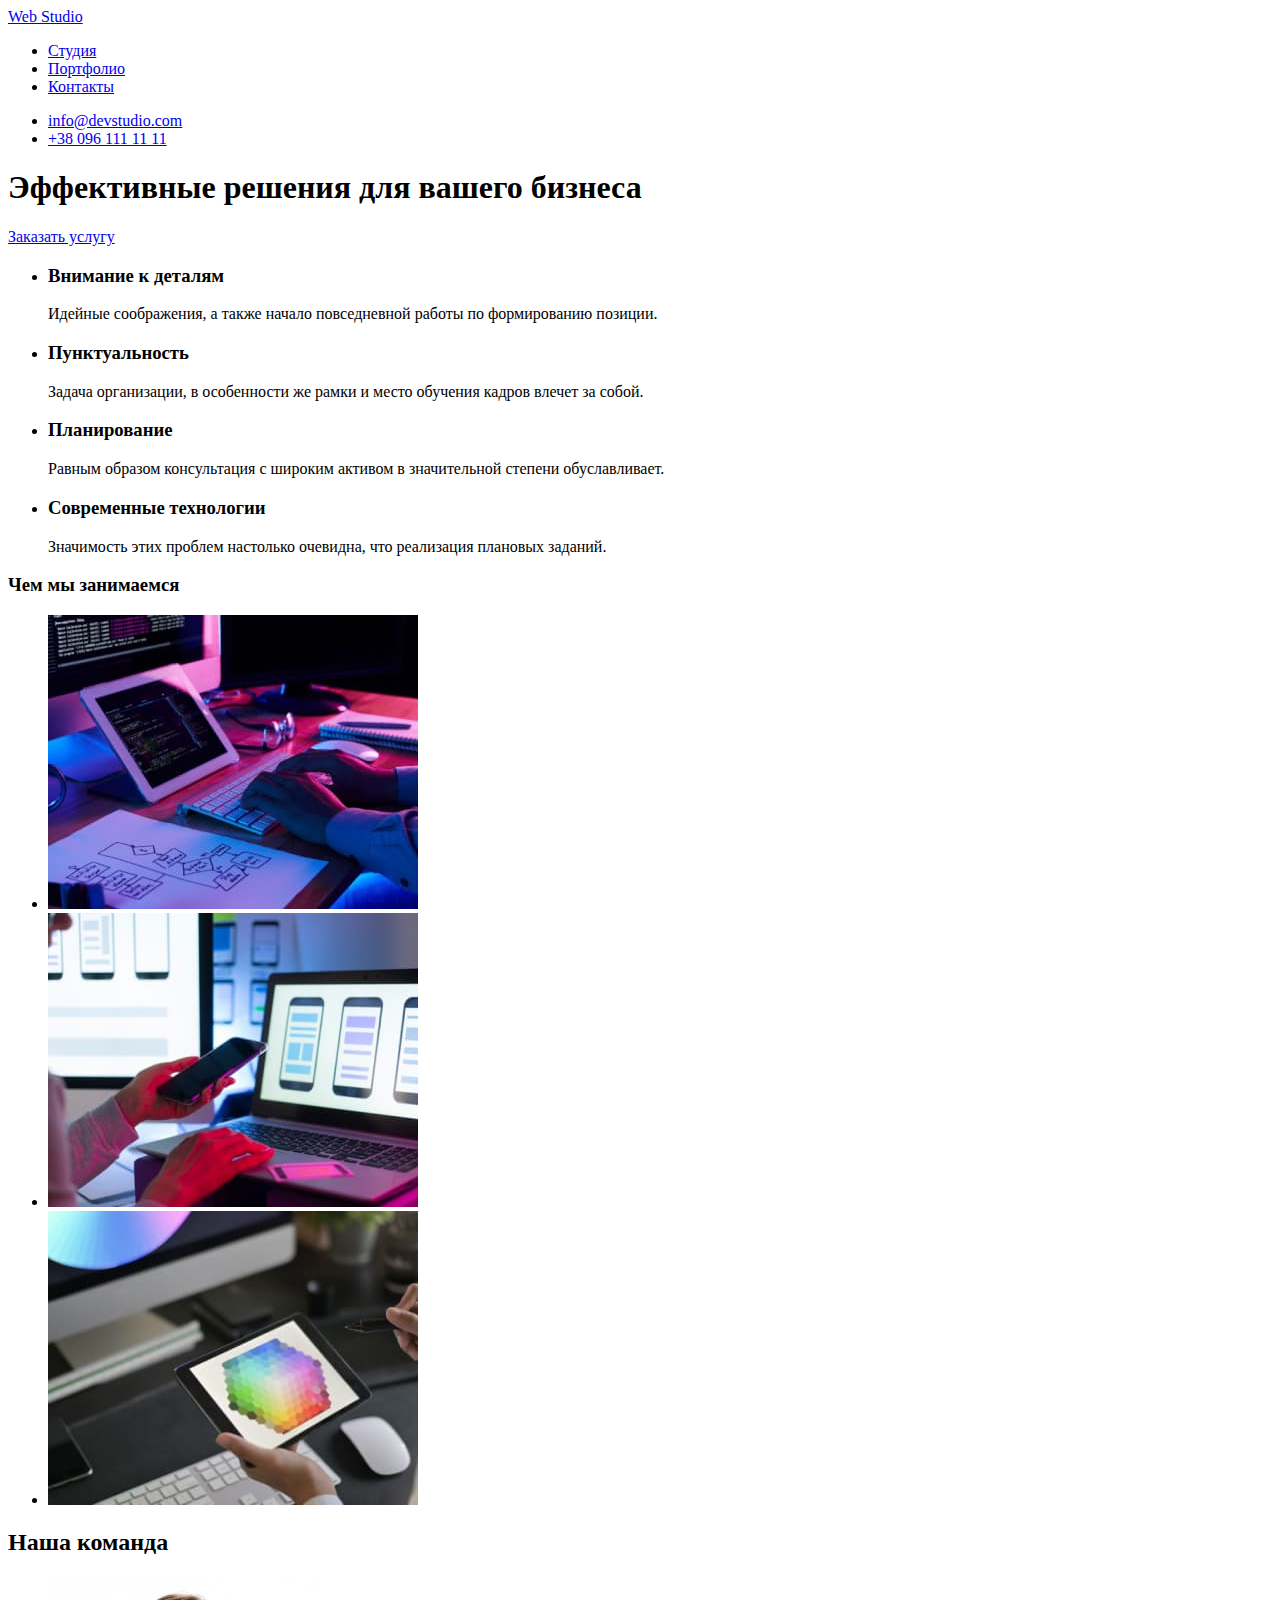
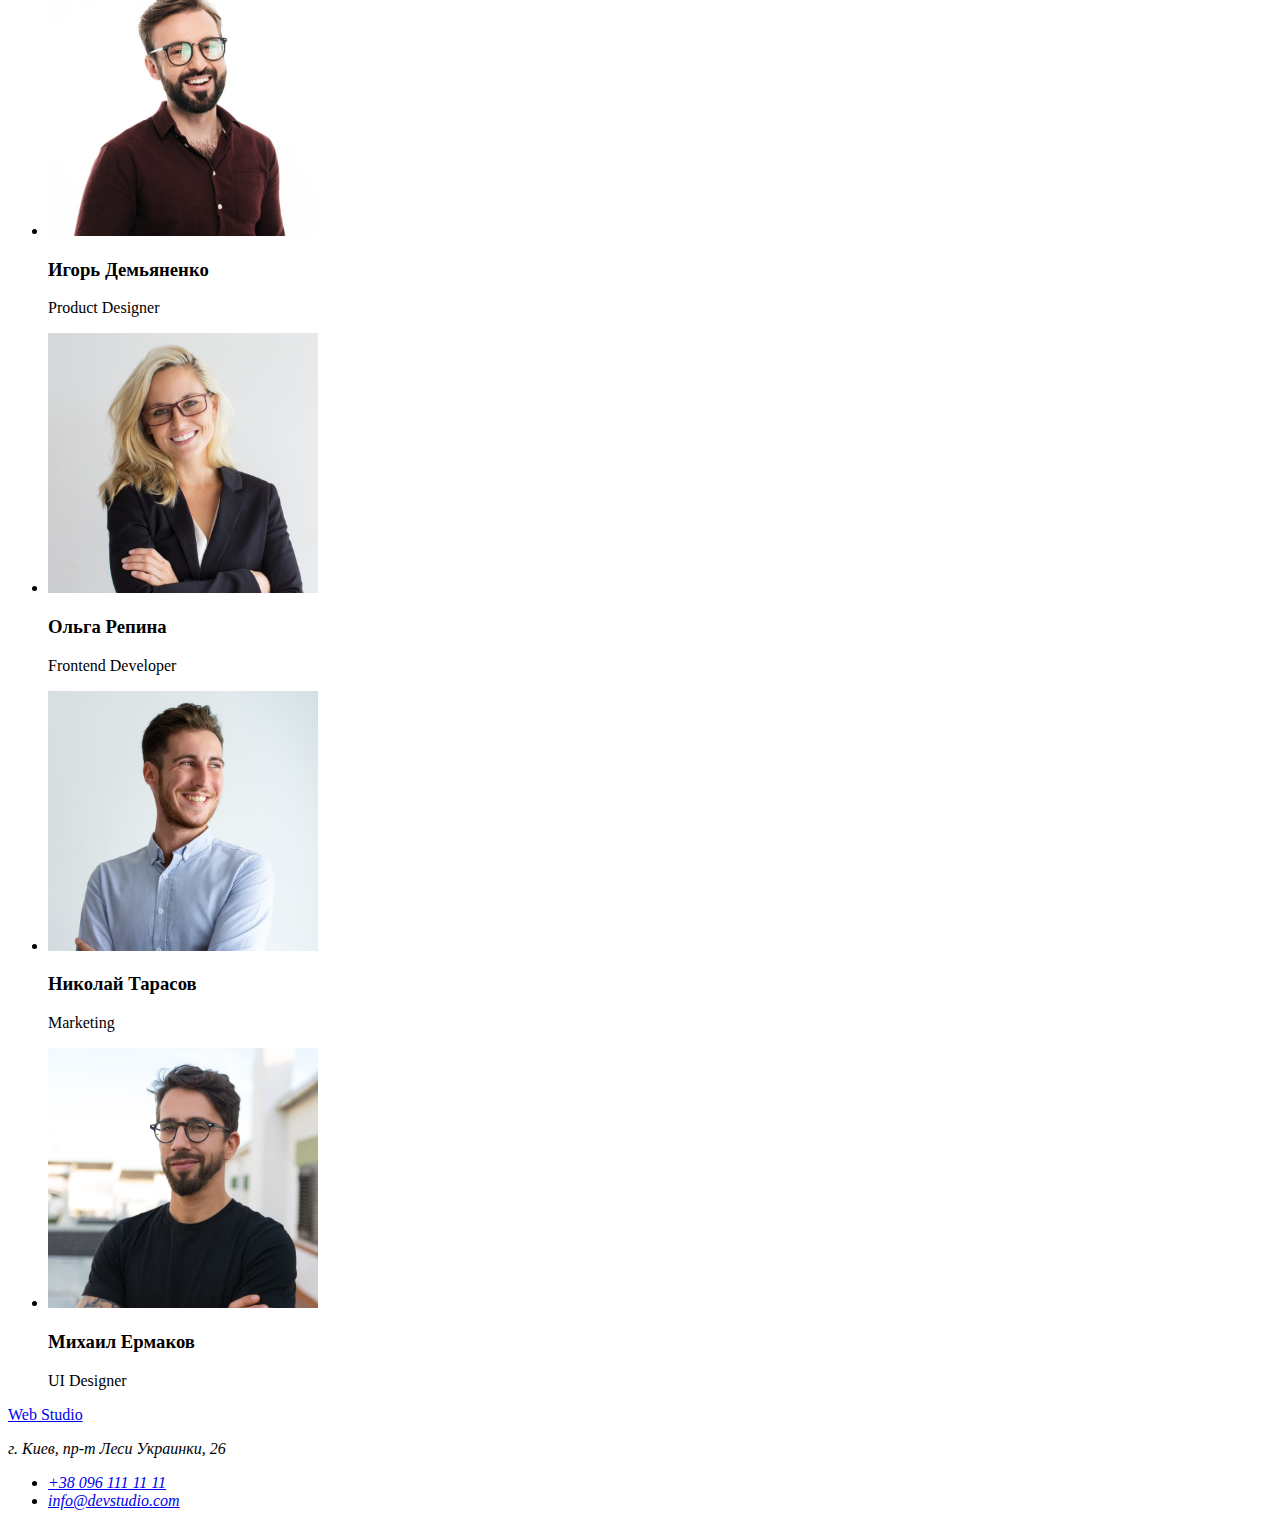
==== index.html @ dbb07e1e "first commit" ====
<!DOCTYPE html>
<html lang="ru">
<head>
    <meta charset="UTF-8">
    <meta name="viewport" content="width=device-width, initial-scale=1.0">
    <title>Студия</title>
</head>
<body>
    <header>
        <nav>
          <a href="index.html">Web Studio</a>
          <ul>
              <li><a href="./index.html">Студия</a></li> 
              <li><a href="./portfolio.html">Портфолио</a></li>
              <li><a href="#">Контакты</a></li>               
          </ul>
        </nav>
        <ul>
            <li><a href="mailto:info@devstudio.com">info@devstudio.com</a></li>
            <li><a href="tel:+380961111111">+38 096 111 11 11</a></li>
        </ul>
    </header>
    <main>
        <div>
            <section>
                <h1>Эффективные решения для вашего бизнеса</h1>
                <a href="#">Заказать услугу</a>
            </section>
        </div>
        <section>
                <ul>
                <li>
                    <h3>Внимание к деталям</h3>
                    <p>Идейные соображения, а также начало повседневной работы по формированию позиции.</p>
                </li>
                <li>
                    <h3>Пунктуальность</h3>
                    <p>Задача организации, в особенности же рамки и место обучения кадров влечет за собой.</p>
                </li>
                <li>
                    <h3>Планирование</h3>
                    <p>Равным образом консультация с широким активом в значительной степени обуславливает.</p>
                </li>
                <li>
                    <h3>Современные технологии</h3>
                    <p>Значимость этих проблем настолько очевидна, что реализация плановых заданий.</p>
                </li>
            </ul>
            <h3>Чем мы занимаемся</h3>
            <ul>
                <li><img src="./images/computer.jpg" alt="компютер" width="370" height="294"></li>
                <li><img src="./images/telephone.jpg" alt="телефон" width="370" height="294"></li>
                <li><img src="./images/tablet.jpg" alt="планшет" width="370" height="294"></li>
            </ul>
        </section>
        <section>
            <h2>Наша команда</h2>
            <ul>
                <li>
                    <img src="./images/ihor.jpg" alt="Игорь Демьяненко" width="270" height="260"/>
                    <h3>Игорь Демьяненко</h3>
                    <p>Product Designer</p>
                </li>
                <li>
                    <img src="./images/olia.jpg" alt="Ольга Репина" width="270" height="260" />
                <h3>Ольга Репина</h3>
                <p>Frontend Developer</p></li>
                <li>
                    <img src="./images/kolia.jpg" alt="Николай Тарасов" width="270" height="260" />
                    <h3>Николай Тарасов</h3>
                    <p>Marketing</p>
                </li>
                <li>
                    <img src="./images/misha.jpg" alt="Михаил Ермаков" width="270" height="260" />
                    <h3>Михаил Ермаков</h3>
                    <p>UI Designer</p>
                </li>
            </ul>
        </section>
    </main>
<footer>
    <a href="index.html">Web Studio</a>
    <address>
       <p> г. Киев, пр-т Леси Украинки, 26 </p>
        <ul>
            <li><a href="tel:+380961111111">+38 096 111 11 11</a></li>
            <li><a href="mailto:info@devstudio.com">info@devstudio.com</a></li>
        </ul>
    </address>
    </footer>    
</body>
</html>
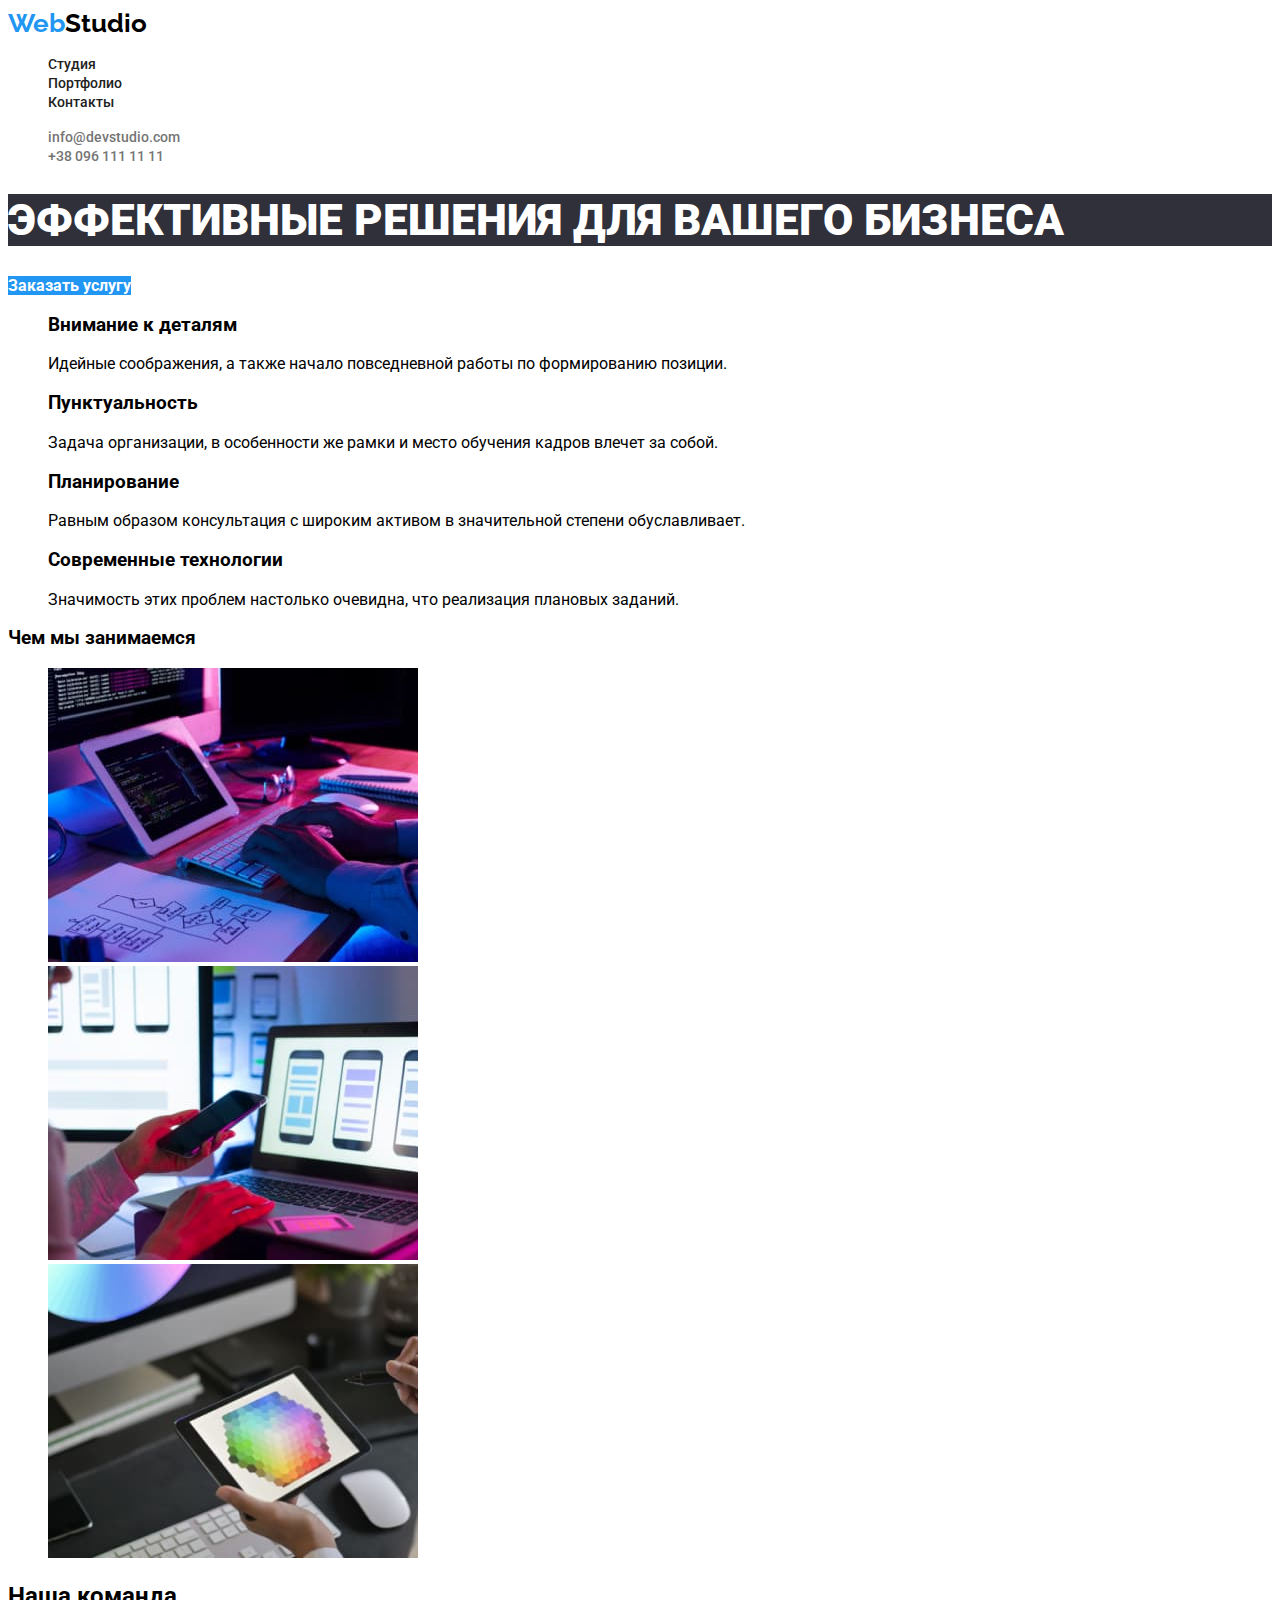
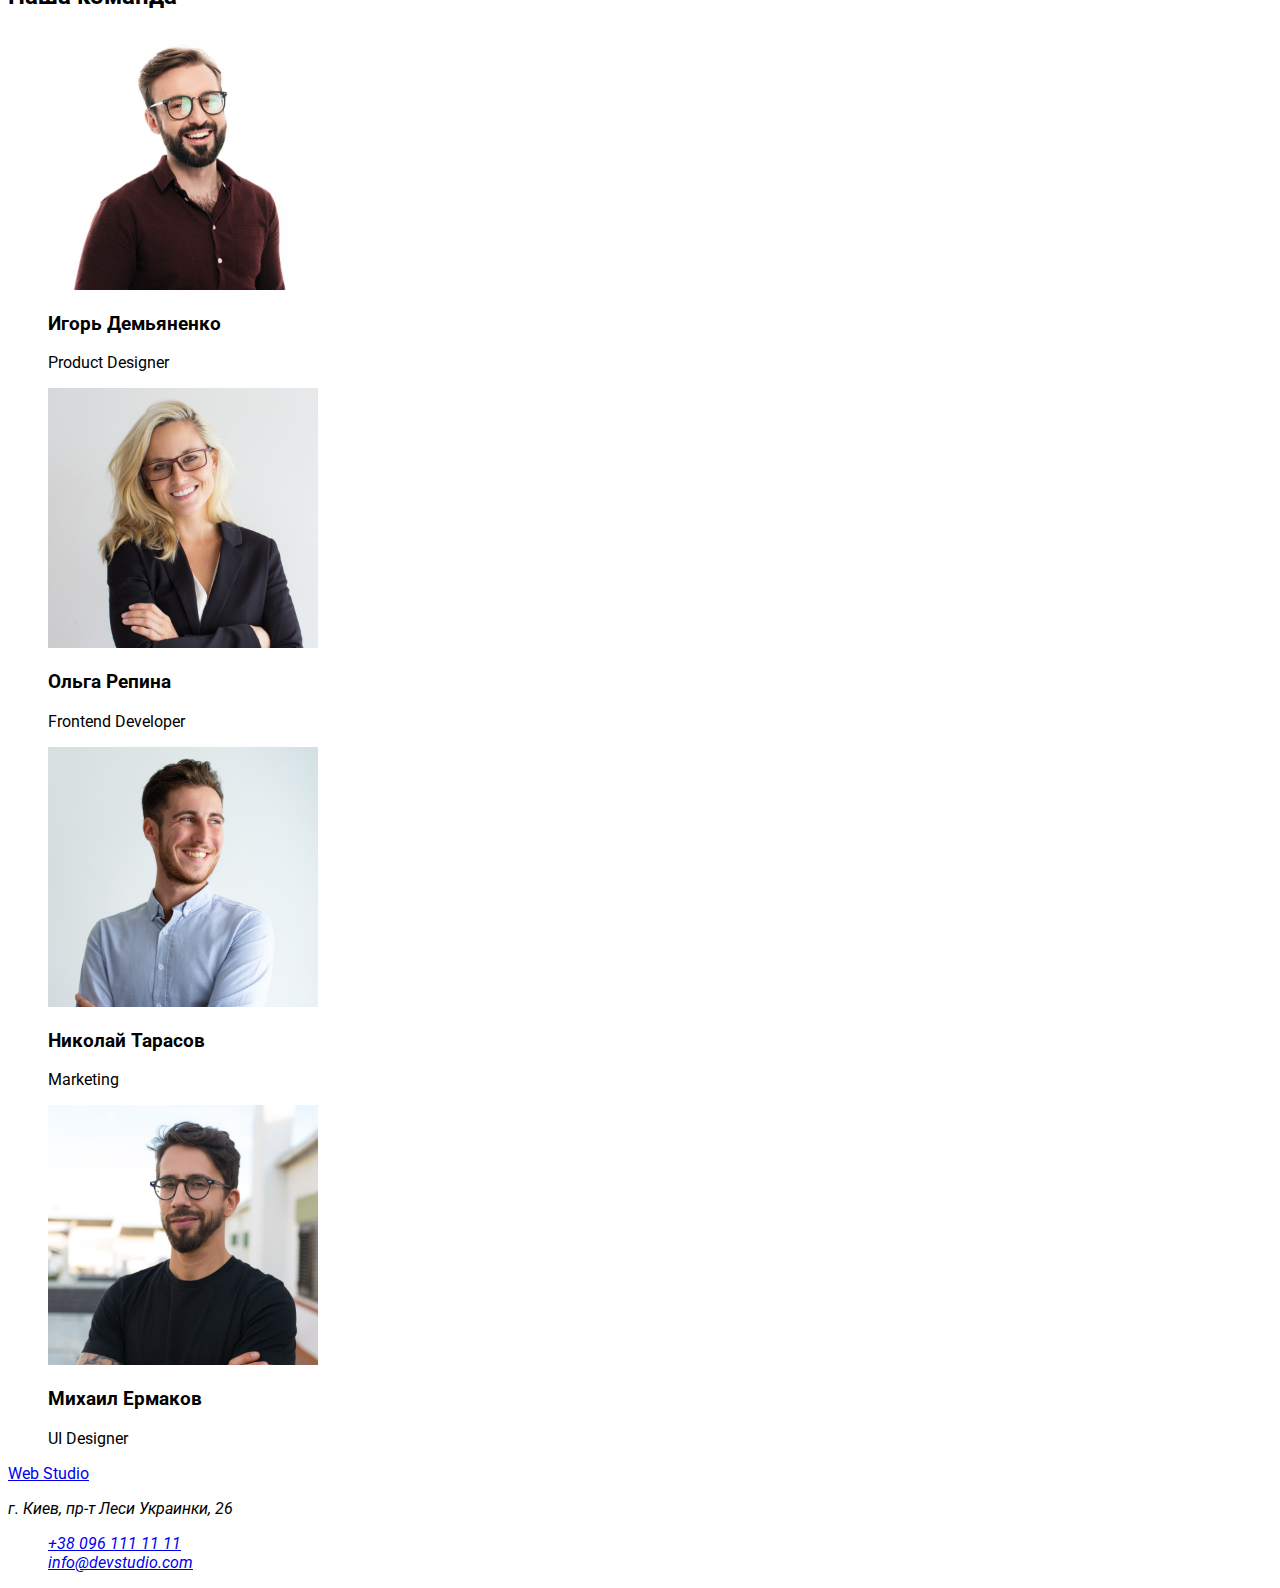
==== commit b74977a1: "changed lang and title" ====
--- a/index.html
+++ b/index.html
@@ -1,92 +1,168 @@
 <!DOCTYPE html>
 <html lang="ru">
-<head>
-    <meta charset="UTF-8">
-    <meta name="viewport" content="width=device-width, initial-scale=1.0">
+  <head>
+    <meta charset="UTF-8" />
+    <meta name="viewport" content="width=device-width, initial-scale=1.0" />
     <title>Студия</title>
-</head>
-<body>
-    <header>
-        <nav>
-          <a href="index.html">Web Studio</a>
-          <ul>
-              <li><a href="./index.html">Студия</a></li> 
-              <li><a href="./portfolio.html">Портфолио</a></li>
-              <li><a href="#">Контакты</a></li>               
-          </ul>
-        </nav>
-        <ul>
-            <li><a href="mailto:info@devstudio.com">info@devstudio.com</a></li>
-            <li><a href="tel:+380961111111">+38 096 111 11 11</a></li>
+    <link rel="preconnect" href="https://fonts.gstatic.com" />
+    <link
+      href="https://fonts.googleapis.com/css2?family=Raleway:wght@700&family=Roboto:wght@400;500;700&display=swap"
+      rel="stylesheet"
+    />
+    <link
+      rel="stylesheet"
+      href="https://cdnjs.cloudflare.com/ajax/libs/modern-normalize/1.0.0/modern-normalize.min.css"
+      integrity="sha512-ISS7cAi1PEhQ8jnbJpJZMd29NlhNj4AWYyLOSp2CE/CsHxTCu+r+t0D2yoJudVrd0/8fTVPUVDzY5Tvli75u/g=="
+      crossorigin="anonymous"
+    />
+    <link rel="stylesheet" href="./css/styles.css" />
+  </head>
+  <body>
+    <header class="header">
+      <nav class="site-nav">
+        <a href="index.html" class="logo"
+          ><span class="logo-part">Web</span>Studio</a
+        >
+        <ul class="nav-list">
+          <li class="nav-item">
+            <a href="./index.html" class="link"> Студия </a>
+          </li>
+          <li class="nav-item">
+            <a href="./portfolio.html" class="link">Портфолио</a>
+          </li>
+          <li class="nav-item"><a href="#" class="link">Контакты</a></li>
         </ul>
+      </nav>
+      <ul class="contacts-list">
+        <li>
+          <a href="mailto:info@devstudio.com" class="link"
+            >info@devstudio.com</a
+          >
+        </li>
+        <li><a href="tel:+380961111111" class="link">+38 096 111 11 11</a></li>
+      </ul>
     </header>
     <main>
-        <div>
-            <section>
-                <h1>Эффективные решения для вашего бизнеса</h1>
-                <a href="#">Заказать услугу</a>
-            </section>
-        </div>
-        <section>
-                <ul>
-                <li>
-                    <h3>Внимание к деталям</h3>
-                    <p>Идейные соображения, а также начало повседневной работы по формированию позиции.</p>
-                </li>
-                <li>
-                    <h3>Пунктуальность</h3>
-                    <p>Задача организации, в особенности же рамки и место обучения кадров влечет за собой.</p>
-                </li>
-                <li>
-                    <h3>Планирование</h3>
-                    <p>Равным образом консультация с широким активом в значительной степени обуславливает.</p>
-                </li>
-                <li>
-                    <h3>Современные технологии</h3>
-                    <p>Значимость этих проблем настолько очевидна, что реализация плановых заданий.</p>
-                </li>
-            </ul>
-            <h3>Чем мы занимаемся</h3>
-            <ul>
-                <li><img src="./images/computer.jpg" alt="компютер" width="370" height="294"></li>
-                <li><img src="./images/telephone.jpg" alt="телефон" width="370" height="294"></li>
-                <li><img src="./images/tablet.jpg" alt="планшет" width="370" height="294"></li>
-            </ul>
+      <div class="hero-section">
+        <section class="hero">
+          <h1 class="hero-title">Эффективные решения для вашего бизнеса</h1>
+          <a href="#" class="hero-link">Заказать услугу</a>
         </section>
-        <section>
-            <h2>Наша команда</h2>
-            <ul>
-                <li>
-                    <img src="./images/ihor.jpg" alt="Игорь Демьяненко" width="270" height="260"/>
-                    <h3>Игорь Демьяненко</h3>
-                    <p>Product Designer</p>
-                </li>
-                <li>
-                    <img src="./images/olia.jpg" alt="Ольга Репина" width="270" height="260" />
-                <h3>Ольга Репина</h3>
-                <p>Frontend Developer</p></li>
-                <li>
-                    <img src="./images/kolia.jpg" alt="Николай Тарасов" width="270" height="260" />
-                    <h3>Николай Тарасов</h3>
-                    <p>Marketing</p>
-                </li>
-                <li>
-                    <img src="./images/misha.jpg" alt="Михаил Ермаков" width="270" height="260" />
-                    <h3>Михаил Ермаков</h3>
-                    <p>UI Designer</p>
-                </li>
-            </ul>
-        </section>
+      </div>
+      <section>
+        <ul>
+          <li>
+            <h3>Внимание к деталям</h3>
+            <p>
+              Идейные соображения, а также начало повседневной работы по
+              формированию позиции.
+            </p>
+          </li>
+          <li>
+            <h3>Пунктуальность</h3>
+            <p>
+              Задача организации, в особенности же рамки и место обучения кадров
+              влечет за собой.
+            </p>
+          </li>
+          <li>
+            <h3>Планирование</h3>
+            <p>
+              Равным образом консультация с широким активом в значительной
+              степени обуславливает.
+            </p>
+          </li>
+          <li>
+            <h3>Современные технологии</h3>
+            <p>
+              Значимость этих проблем настолько очевидна, что реализация
+              плановых заданий.
+            </p>
+          </li>
+        </ul>
+        <h3>Чем мы занимаемся</h3>
+        <ul>
+          <li>
+            <img
+              src="./images/computer.jpg"
+              alt="компютер"
+              width="370"
+              height="294"
+            />
+          </li>
+          <li>
+            <img
+              src="./images/telephone.jpg"
+              alt="телефон"
+              width="370"
+              height="294"
+            />
+          </li>
+          <li>
+            <img
+              src="./images/tablet.jpg"
+              alt="планшет"
+              width="370"
+              height="294"
+            />
+          </li>
+        </ul>
+      </section>
+      <section>
+        <h2>Наша команда</h2>
+        <ul>
+          <li>
+            <img
+              src="./images/ihor.jpg"
+              alt="Игорь Демьяненко"
+              width="270"
+              height="260"
+            />
+            <h3>Игорь Демьяненко</h3>
+            <p>Product Designer</p>
+          </li>
+          <li>
+            <img
+              src="./images/olia.jpg"
+              alt="Ольга Репина"
+              width="270"
+              height="260"
+            />
+            <h3>Ольга Репина</h3>
+            <p>Frontend Developer</p>
+          </li>
+          <li>
+            <img
+              src="./images/kolia.jpg"
+              alt="Николай Тарасов"
+              width="270"
+              height="260"
+            />
+            <h3>Николай Тарасов</h3>
+            <p>Marketing</p>
+          </li>
+          <li>
+            <img
+              src="./images/misha.jpg"
+              alt="Михаил Ермаков"
+              width="270"
+              height="260"
+            />
+            <h3>Михаил Ермаков</h3>
+            <p>UI Designer</p>
+          </li>
+        </ul>
+      </section>
     </main>
-<footer>
-    <a href="index.html">Web Studio</a>
-    <address>
-       <p> г. Киев, пр-т Леси Украинки, 26 </p>
+    <footer>
+      <a href="index.html">Web Studio</a>
+      <address>
+        <p>г. Киев, пр-т Леси Украинки, 26</p>
         <ul>
-            <li><a href="tel:+380961111111">+38 096 111 11 11</a></li>
-            <li><a href="mailto:info@devstudio.com">info@devstudio.com</a></li>
+          <li><a href="tel:+380961111111">+38 096 111 11 11</a></li>
+          <li><a href="mailto:info@devstudio.com">info@devstudio.com</a></li>
         </ul>
-    </address>
-    </footer>    
-</body>
-</html>+      </address>
+    </footer>
+  </body>
+</html>
--- a/css/styles.css
+++ b/css/styles.css
@@ -0,0 +1,96 @@
+:root {
+  --interactive-color: #2196f3;
+  --logo-color: #000000;
+  --headers-color: #212121;
+  --text-color: #757575;
+  --white-text-background-color: rgba(255, 255, 255, 1);
+  --white-text-color-06: rgba(255, 255, 255, 0.6);
+}
+
+/* Загальні стилі для боді і списків */
+body {
+  font-family: 'Roboto', sans-serif;
+}
+
+ul {
+  list-style-type: none;
+}
+
+/* логотип компанії */
+.logo {
+  color: var(--logo-color);
+  font-family: 'Raleway', sans-serif;
+  text-decoration: none;
+  font-weight: 700;
+  font-style: normal;
+  font-size: 26px;
+  line-height: 1, 2%;
+}
+
+.logo-part {
+  color: var(--interactive-color);
+}
+
+/* Навігація сайту */
+.nav-list .link {
+  color: var(--headers-color);
+  background-color: var(--white-text-background-color);
+  font-family: inherit;
+  text-decoration: none;
+  font-weight: 500;
+  font-style: normal;
+  font-size: 14px;
+  line-height: 1, 2%;
+}
+
+.nav-list .link:hover,
+.nav-list .link:focus {
+  color: var(--interactive-color);
+}
+
+/* контактна інфо */
+.contacts-list .link {
+  color: var(--text-color);
+  background-color: var(--white-text-background-color);
+  font-family: inherit;
+  text-decoration: none;
+  font-weight: 500;
+  font-style: normal;
+  font-size: 14px;
+  line-height: 1, 2%;
+}
+
+.contacts-list .link:hover,
+.contacts-list .link:focus {
+  color: var(--interactive-color);
+}
+
+/* section Hero */
+.hero-title {
+  color: var(--white-text-background-color);
+  background-color: #2f303a;
+  font-family: inherit;
+  font-weight: 900;
+  font-style: normal;
+  font-size: 44px;
+  line-height: 1, 4%;
+  text-transform: uppercase;
+}
+
+.hero-link {
+  color: var(--white-text-background-color);
+  background-color: var(--interactive-color);
+  font-family: inherit;
+  text-decoration: none;
+  font-weight: 700;
+  font-style: normal;
+  font-size: 16px;
+  line-height: 2%;
+}
+
+.hero-link:hover,
+.hero-link:focus {
+  color: var(--headers-color);
+}
+
+/* section features */
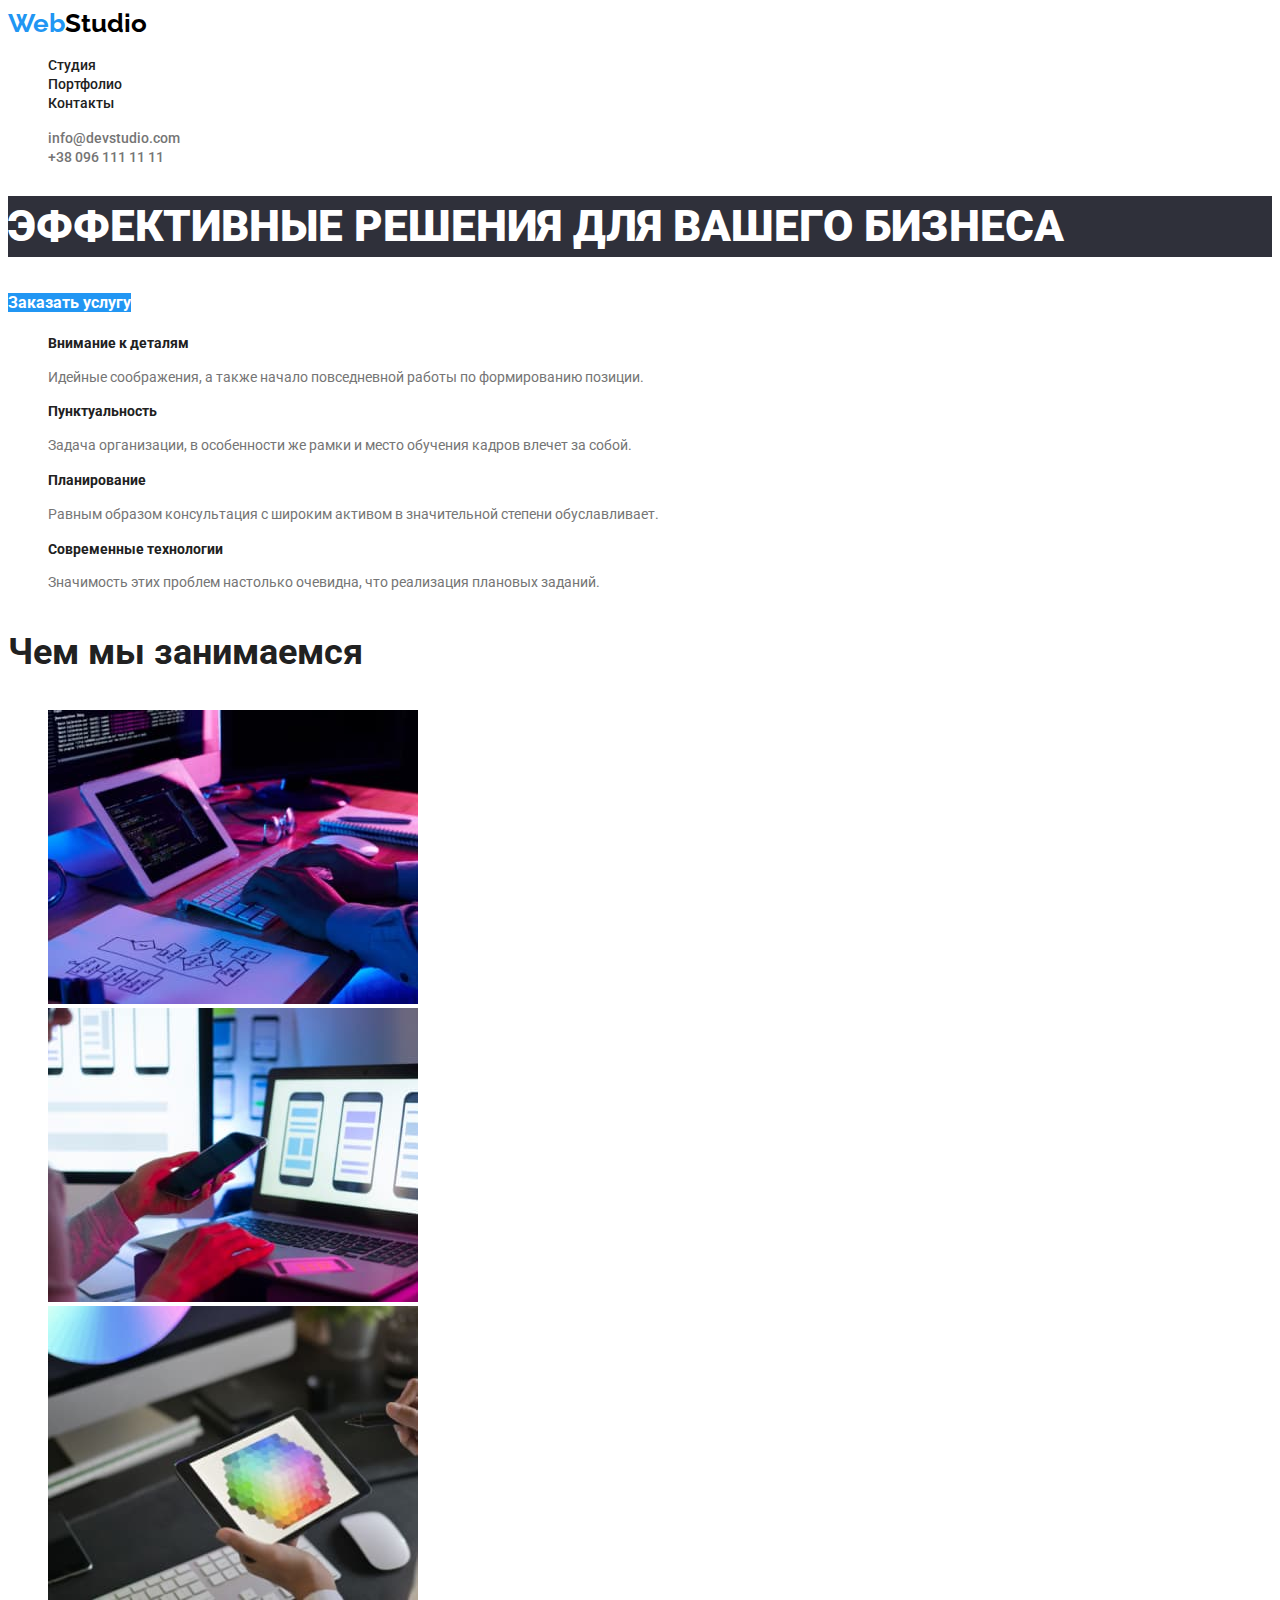
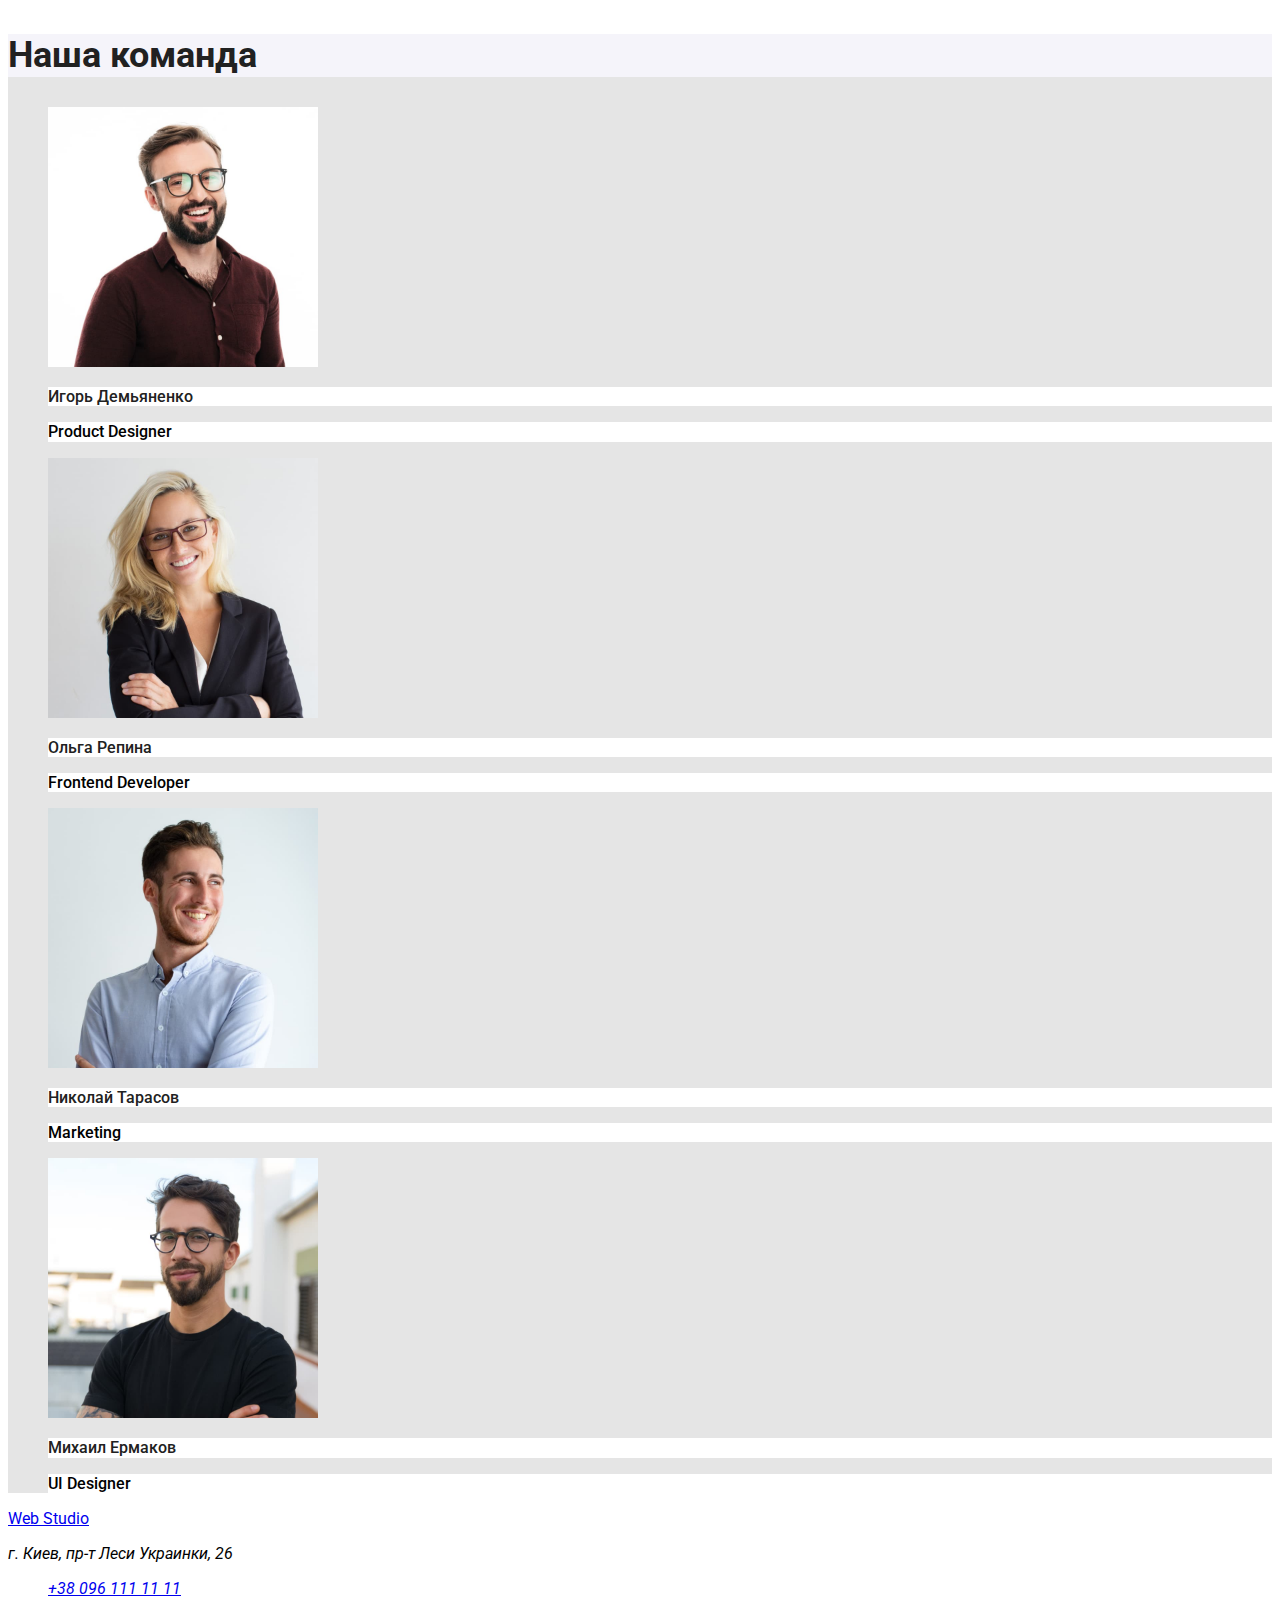
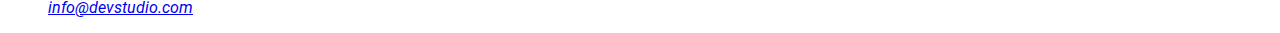
==== commit a74ccfa3: "added styles" ====
--- a/index.html
+++ b/index.html
@@ -49,40 +49,43 @@
           <a href="#" class="hero-link">Заказать услугу</a>
         </section>
       </div>
-      <section>
-        <ul>
-          <li>
-            <h3>Внимание к деталям</h3>
-            <p>
+      <section class="features">
+        <ul class="features-list">
+          <li class="features-item">
+            <h3 class="item-title">Внимание к деталям</h3>
+            <p class="item-text">
               Идейные соображения, а также начало повседневной работы по
               формированию позиции.
             </p>
           </li>
-          <li>
-            <h3>Пунктуальность</h3>
-            <p>
+          <li class="features-item">
+            <h3 class="item-title">Пунктуальность</h3>
+            <p class="item-text">
               Задача организации, в особенности же рамки и место обучения кадров
               влечет за собой.
             </p>
           </li>
-          <li>
-            <h3>Планирование</h3>
-            <p>
+          <li class="features-item">
+            <h3 class="item-title">Планирование</h3>
+            <p class="item-text">
               Равным образом консультация с широким активом в значительной
               степени обуславливает.
             </p>
           </li>
-          <li>
-            <h3>Современные технологии</h3>
-            <p>
+          <li class="features-item">
+            <h3 class="item-title">Современные технологии</h3>
+            <p class="item-text">
               Значимость этих проблем настолько очевидна, что реализация
               плановых заданий.
             </p>
           </li>
         </ul>
-        <h3>Чем мы занимаемся</h3>
-        <ul>
-          <li>
+      </section>
+      <!-- New Section -->
+      <section class="examples">
+        <h3 class="examples-title">Чем мы занимаемся</h3>
+        <ul class="examples-list">
+          <li class="examples-item">
             <img
               src="./images/computer.jpg"
               alt="компютер"
@@ -108,48 +111,48 @@
           </li>
         </ul>
       </section>
-      <section>
-        <h2>Наша команда</h2>
-        <ul>
-          <li>
+      <section class="team-section">
+        <h2 class="team-section-title">Наша команда</h2>
+        <ul class="team-section-list">
+          <li class="section-list">
             <img
               src="./images/ihor.jpg"
               alt="Игорь Демьяненко"
               width="270"
               height="260"
             />
-            <h3>Игорь Демьяненко</h3>
-            <p>Product Designer</p>
+            <h3 class="section-list-title">Игорь Демьяненко</h3>
+            <p class="section-list-text">Product Designer</p>
           </li>
-          <li>
+          <li class="section-list">
             <img
               src="./images/olia.jpg"
               alt="Ольга Репина"
               width="270"
               height="260"
             />
-            <h3>Ольга Репина</h3>
-            <p>Frontend Developer</p>
+            <h3 class="section-list-title">Ольга Репина</h3>
+            <p class="section-list-text">Frontend Developer</p>
           </li>
-          <li>
+          <li class="section-list">
             <img
               src="./images/kolia.jpg"
               alt="Николай Тарасов"
               width="270"
               height="260"
             />
-            <h3>Николай Тарасов</h3>
-            <p>Marketing</p>
+            <h3 class="section-list-title">Николай Тарасов</h3>
+            <p class="section-list-text">Marketing</p>
           </li>
-          <li>
+          <li class="section-list">
             <img
               src="./images/misha.jpg"
               alt="Михаил Ермаков"
               width="270"
               height="260"
             />
-            <h3>Михаил Ермаков</h3>
-            <p>UI Designer</p>
+            <h3 class="section-list-title">Михаил Ермаков</h3>
+            <p class="section-list-text">UI Designer</p>
           </li>
         </ul>
       </section>
--- a/css/styles.css
+++ b/css/styles.css
@@ -5,6 +5,8 @@
   --text-color: #757575;
   --white-text-background-color: rgba(255, 255, 255, 1);
   --white-text-color-06: rgba(255, 255, 255, 0.6);
+  --sections-background-color: #e5e5e5;
+  --section-team-background-color: #f5f4fa;
 }
 
 /* Загальні стилі для боді і списків */
@@ -16,6 +18,10 @@
   list-style-type: none;
 }
 
+/* .header {
+  background-color: var(--white-text-background-color);
+} */
+
 /* логотип компанії */
 .logo {
   color: var(--logo-color);
@@ -24,7 +30,7 @@
   font-weight: 700;
   font-style: normal;
   font-size: 26px;
-  line-height: 1, 2%;
+  line-height: 1.2;
 }
 
 .logo-part {
@@ -40,7 +46,7 @@
   font-weight: 500;
   font-style: normal;
   font-size: 14px;
-  line-height: 1, 2%;
+  line-height: 1.2;
 }
 
 .nav-list .link:hover,
@@ -57,7 +63,7 @@
   font-weight: 500;
   font-style: normal;
   font-size: 14px;
-  line-height: 1, 2%;
+  line-height: 1.2;
 }
 
 .contacts-list .link:hover,
@@ -73,7 +79,7 @@
   font-weight: 900;
   font-style: normal;
   font-size: 44px;
-  line-height: 1, 4%;
+  line-height: 1.4;
   text-transform: uppercase;
 }
 
@@ -85,7 +91,7 @@
   font-weight: 700;
   font-style: normal;
   font-size: 16px;
-  line-height: 2%;
+  line-height: 2;
 }
 
 .hero-link:hover,
@@ -93,4 +99,74 @@
   color: var(--headers-color);
 }
 
-/* section features */
+/* section features
+.features,
+.examles {
+  background-color: var(--sections-background-color);
+} */
+
+.item-title {
+  color: var(--headers-color);
+  background-color: var(--white-text-background-color);
+  font-family: inherit;
+  font-weight: 700;
+  font-style: normal;
+  font-size: 14px;
+  line-height: 1.2;
+}
+
+.item-text {
+  color: var(--text-color);
+  background-color: var(--white-text-background-color);
+  font-family: inherit;
+  font-weight: 400;
+  font-style: normal;
+  font-size: 14px;
+  line-height: 1.7;
+}
+
+.examples-title {
+  color: var(--headers-color);
+  background-color: var(--white-text-background-color);
+  font-family: inherit;
+  font-weight: 700;
+  font-style: normal;
+  font-size: 36px;
+  line-height: 1.2;
+}
+
+.team-section {
+  background-color: var(--sections-background-color);
+}
+
+.team-section-title {
+  color: var(--headers-color);
+  background-color: var(--section-team-background-color);
+  font-family: inherit;
+  font-weight: 700;
+  font-style: normal;
+  font-size: 36px;
+  line-height: 1.2;
+}
+
+.section-list-title {
+  color: var(--headers-color);
+  background-color: var(--white-text-background-color);
+  font-family: inherit;
+  font-weight: 500;
+  font-style: normal;
+  font-size: 16px;
+  line-height: 1.2;
+}
+
+.section-list-text {
+  color: var(--text-colorcolor);
+  background-color: var(--white-text-background-color);
+  font-family: inherit;
+  font-weight: 500;
+  font-style: normal;
+  font-size: 16px;
+  line-height: 1.2;
+}
+
+/* footer */
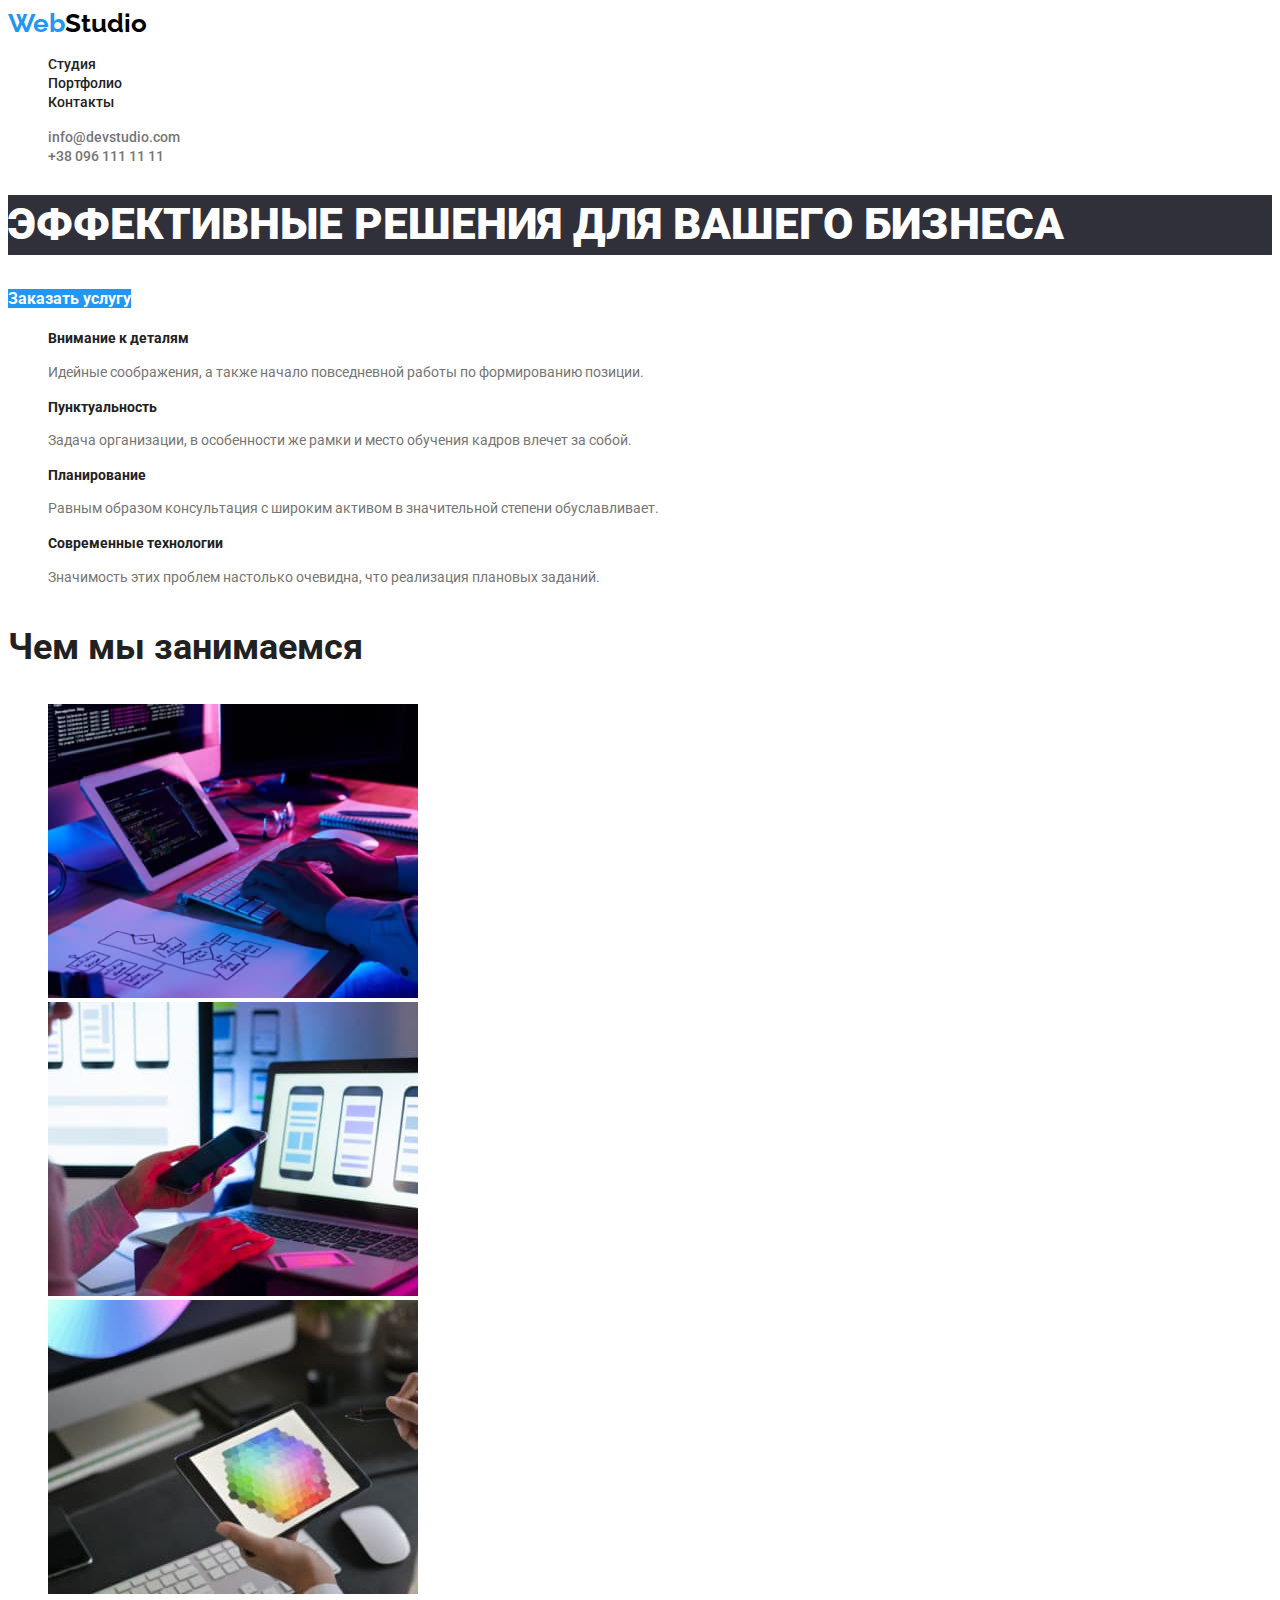
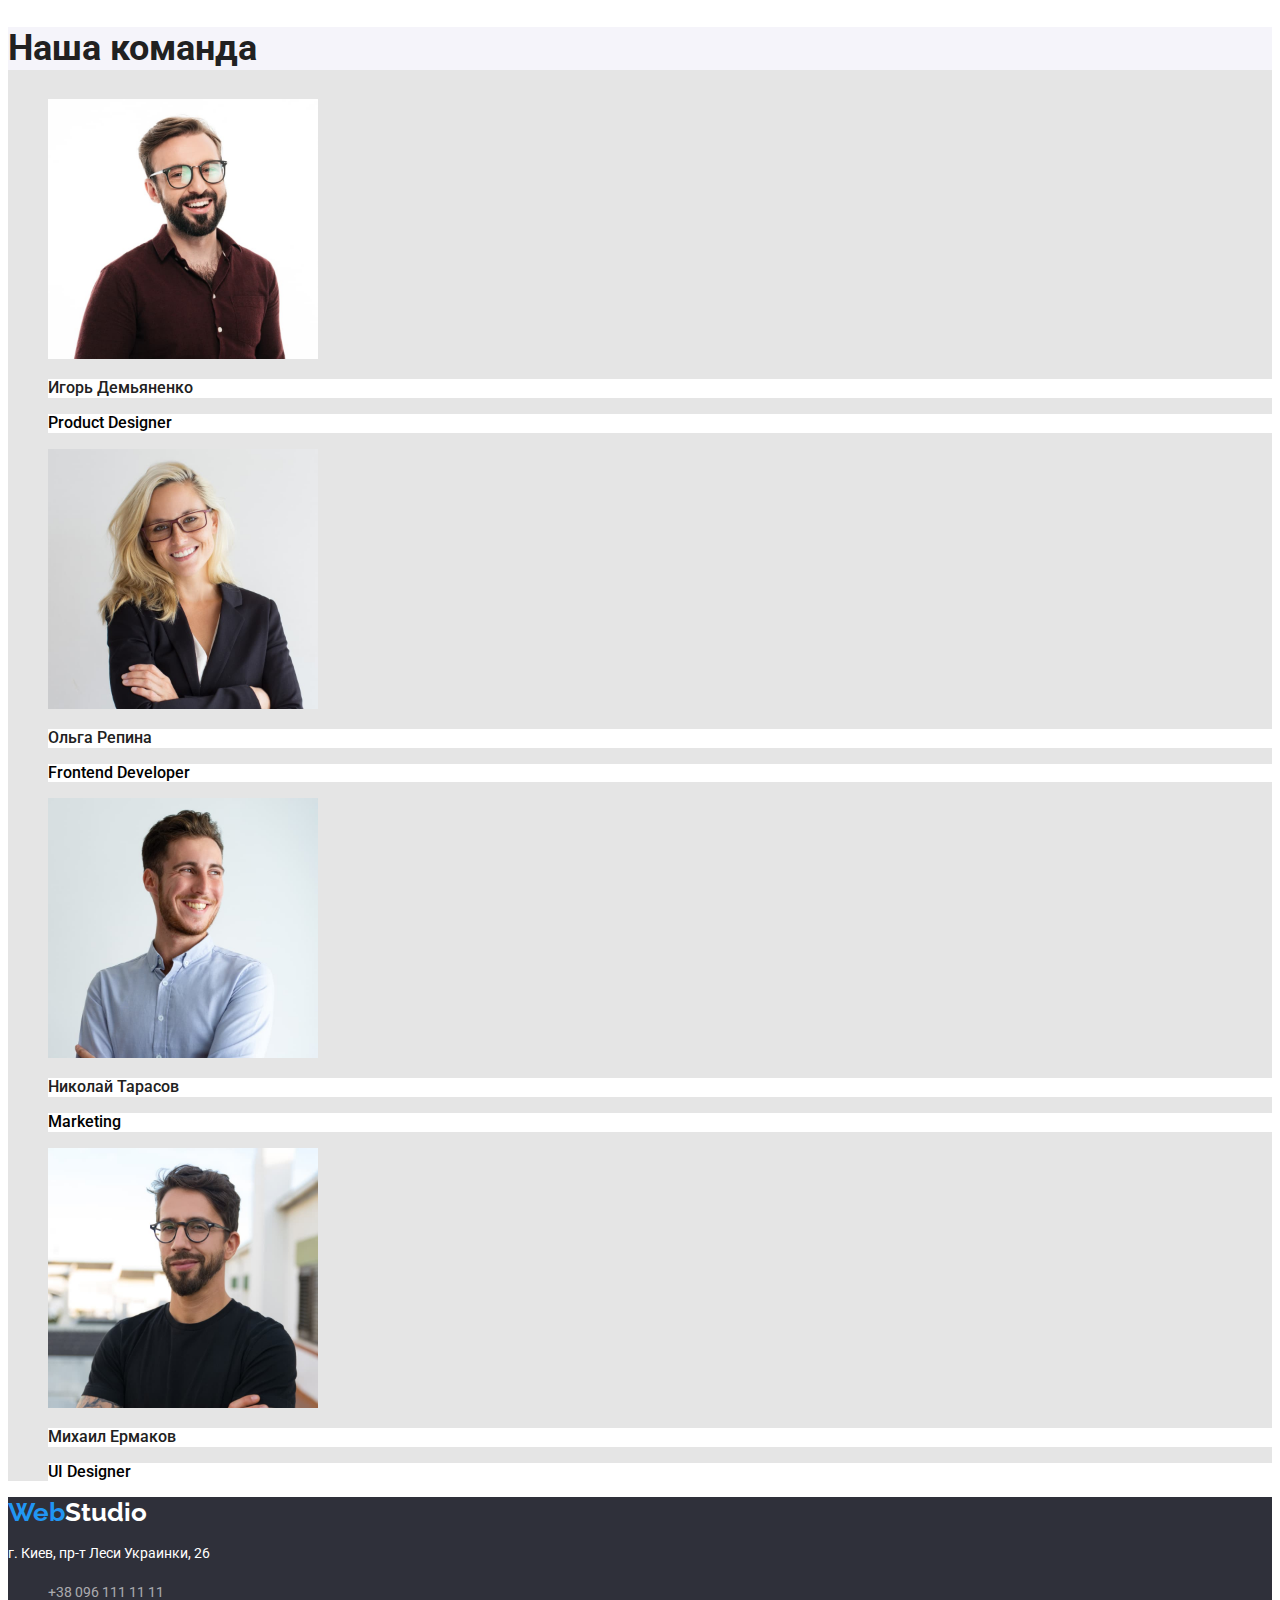
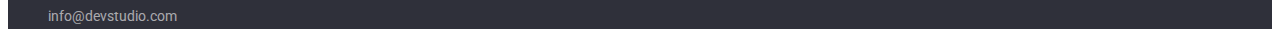
==== commit 931c08b3: "added classes to footer" ====
--- a/index.html
+++ b/index.html
@@ -157,13 +157,23 @@
         </ul>
       </section>
     </main>
-    <footer>
-      <a href="index.html">Web Studio</a>
-      <address>
-        <p>г. Киев, пр-т Леси Украинки, 26</p>
-        <ul>
-          <li><a href="tel:+380961111111">+38 096 111 11 11</a></li>
-          <li><a href="mailto:info@devstudio.com">info@devstudio.com</a></li>
+    <footer class="footer">
+      <a href="index.html" class="footer-logo"
+        ><span class="logo-part">Web</span>Studio</a
+      >
+      <address class="address">
+        <p class="address-text">г. Киев, пр-т Леси Украинки, 26</p>
+        <ul class="footer-contacts-list">
+          <li>
+            <a href="tel:+380961111111" class="contacts-list-item"
+              >+38 096 111 11 11</a
+            >
+          </li>
+          <li>
+            <a href="mailto:info@devstudio.com" class="contacts-list-item"
+              >info@devstudio.com</a
+            >
+          </li>
         </ul>
       </address>
     </footer>
--- a/css/styles.css
+++ b/css/styles.css
@@ -30,7 +30,11 @@
   font-weight: 700;
   font-style: normal;
   font-size: 26px;
-  line-height: 1.2;
+  line-height: 1.17;
+}
+
+.logo:focus {
+  color: var(--interactive-color);
 }
 
 .logo-part {
@@ -46,7 +50,7 @@
   font-weight: 500;
   font-style: normal;
   font-size: 14px;
-  line-height: 1.2;
+  line-height: 1.17;
 }
 
 .nav-list .link:hover,
@@ -63,7 +67,7 @@
   font-weight: 500;
   font-style: normal;
   font-size: 14px;
-  line-height: 1.2;
+  line-height: 1.17;
 }
 
 .contacts-list .link:hover,
@@ -79,7 +83,7 @@
   font-weight: 900;
   font-style: normal;
   font-size: 44px;
-  line-height: 1.4;
+  line-height: 1.36;
   text-transform: uppercase;
 }
 
@@ -91,7 +95,7 @@
   font-weight: 700;
   font-style: normal;
   font-size: 16px;
-  line-height: 2;
+  line-height: 1.88;
 }
 
 .hero-link:hover,
@@ -112,7 +116,7 @@
   font-weight: 700;
   font-style: normal;
   font-size: 14px;
-  line-height: 1.2;
+  line-height: 1.17;
 }
 
 .item-text {
@@ -122,7 +126,7 @@
   font-weight: 400;
   font-style: normal;
   font-size: 14px;
-  line-height: 1.7;
+  line-height: 1.71;
 }
 
 .examples-title {
@@ -132,7 +136,7 @@
   font-weight: 700;
   font-style: normal;
   font-size: 36px;
-  line-height: 1.2;
+  line-height: 1.17;
 }
 
 .team-section {
@@ -146,7 +150,7 @@
   font-weight: 700;
   font-style: normal;
   font-size: 36px;
-  line-height: 1.2;
+  line-height: 1.17;
 }
 
 .section-list-title {
@@ -156,7 +160,7 @@
   font-weight: 500;
   font-style: normal;
   font-size: 16px;
-  line-height: 1.2;
+  line-height: 1.17;
 }
 
 .section-list-text {
@@ -166,7 +170,53 @@
   font-weight: 500;
   font-style: normal;
   font-size: 16px;
-  line-height: 1.2;
+  line-height: 1.17;
 }
 
 /* footer */
+.footer {
+  background-color: #2f303a;
+}
+
+.footer-logo {
+  color: var(--white-text-background-color);
+  font-family: 'Raleway', sans-serif;
+  text-decoration: none;
+  font-weight: 700;
+  font-style: normal;
+  font-size: 26px;
+  line-height: 1.17;
+}
+
+.footer-logo:focus {
+  color: var(--interactive-color);
+}
+
+.logo-part {
+  color: var(--interactive-color);
+}
+
+.address-text {
+  color: var(--white-text-background-color);
+  font-family: inherit;
+  text-decoration: none;
+  font-weight: 400;
+  font-style: normal;
+  font-size: 14px;
+  line-height: 1.7;
+}
+
+.contacts-list-item {
+  color: var(--white-text-color-06);
+  font-family: inherit;
+  text-decoration: none;
+  font-weight: 400;
+  font-style: normal;
+  font-size: 14px;
+  line-height: 1.7;
+}
+
+.contacts-list-item:hover,
+.contacts-list-item:focus {
+  color: var(--interactive-color);
+}
